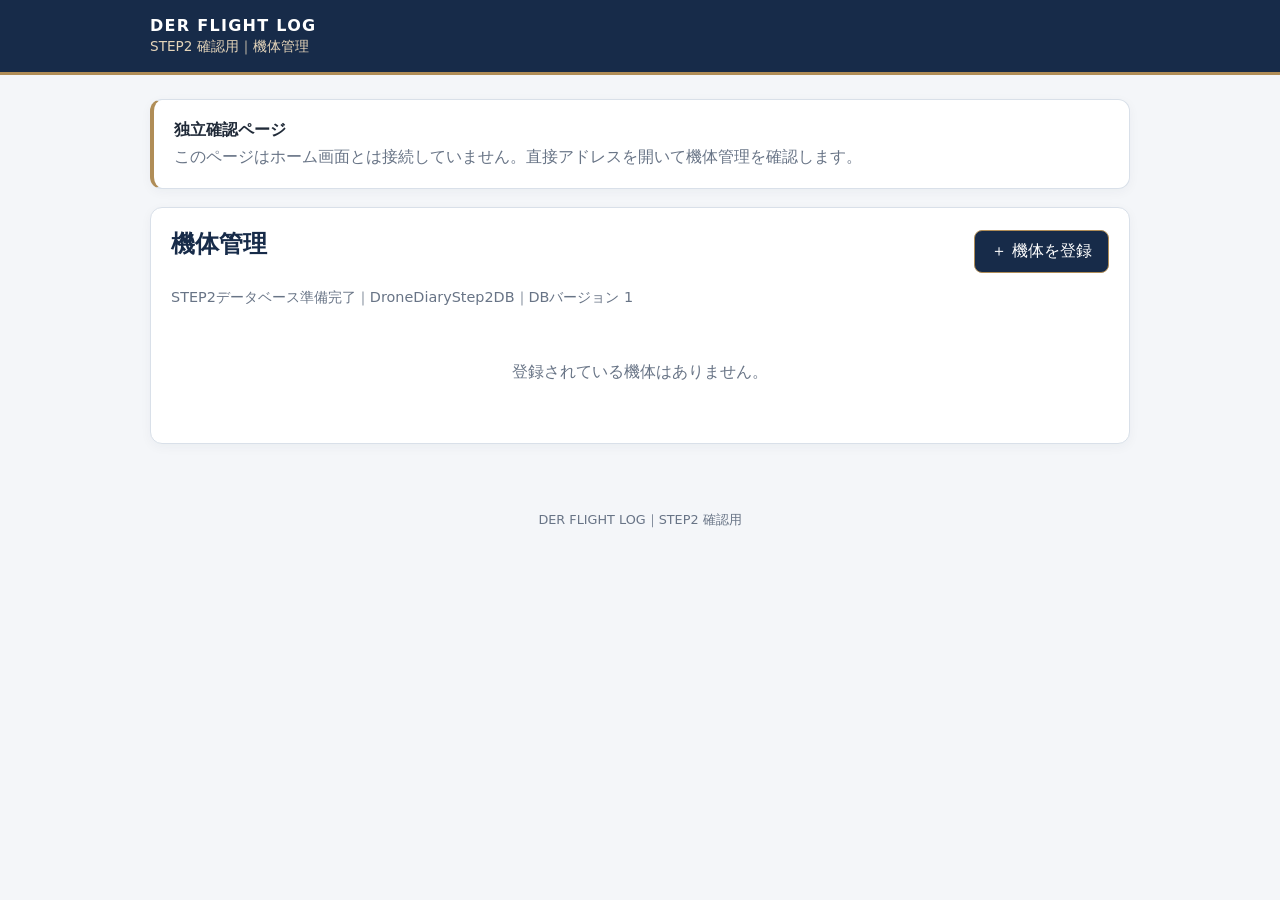
==== index.html @ 2423793d "Add files via upload" ====
<!doctype html>
<html lang="ja">
<head>
  <meta charset="utf-8">
  <meta name="viewport" content="width=device-width, initial-scale=1">
  <meta name="theme-color" content="#172B49">
  <title>DER FLIGHT LOG｜機体管理（確認用）</title>
  <link rel="manifest" href="./manifest.webmanifest">
  <link rel="stylesheet" href="./styles.css">
</head>
<body>
  <header class="topbar">
    <div class="brand">DER FLIGHT LOG</div>
    <div class="env">STEP2 確認用｜機体管理</div>
  </header>

  <main class="container">
    <section class="notice">
      <strong>独立確認ページ</strong>
      <p>このページはホーム画面とは接続していません。直接アドレスを開いて機体管理を確認します。</p>
    </section>

    <section class="panel">
      <div class="section-heading">
        <h1>機体管理</h1>
        <button id="newAircraftButton" class="primary">＋ 機体を登録</button>
      </div>
      <p id="dbStatus" class="muted" role="status">データベースを確認しています…</p>
      <div id="aircraftList" class="list"></div>
      <p id="emptyMessage" class="empty" hidden>登録されている機体はありません。</p>
    </section>

    <section id="editorPanel" class="panel" hidden>
      <div class="section-heading">
        <h2 id="editorTitle">機体を登録</h2>
        <button id="closeEditorButton" class="subtle">閉じる</button>
      </div>

      <form id="aircraftForm">
        <input type="hidden" id="aircraftId">

        <div class="form-grid">
          <label>機体名・呼称 <span class="required">必須</span>
            <input id="name" type="text" required maxlength="120">
          </label>
          <label>登録記号 <span class="required">必須</span>
            <input id="registrationMark" type="text" required maxlength="120">
          </label>
          <label>種類
            <input id="aircraftType" type="text" maxlength="120">
          </label>
          <label>型式
            <input id="model" type="text" maxlength="120">
            <small>型式認証を受けた機体は入力してください。</small>
          </label>
          <label>型式認証書番号
            <input id="typeCertificationNumber" type="text" maxlength="120">
            <small>型式認証を受けた機体は入力してください。</small>
          </label>
          <label>機体認証
            <select id="hasAircraftCertification" required>
              <option value="">選択してください</option>
              <option value="true">あり</option>
              <option value="false">なし</option>
            </select>
          </label>
        </div>

        <div id="aircraftCertificationFields" class="conditional-box" hidden>
          <h3>機体認証の情報</h3>
          <p class="muted">機体認証が「あり」の場合に入力してください。</p>
          <div class="form-grid">
            <label>機体認証の区分 <span class="required">必須</span>
              <input id="aircraftCertificationClass" type="text" maxlength="120">
            </label>
            <label>機体認証書番号 <span class="required">必須</span>
              <input id="aircraftCertificationNumber" type="text" maxlength="120">
            </label>
          </div>
        </div>

        <div class="form-grid">
          <label>設計製造者 <span class="required">必須</span>
            <input id="manufacturer" type="text" required maxlength="120">
          </label>
          <label>製造番号 <span class="required">必須</span>
            <input id="serialNumber" type="text" required maxlength="120">
          </label>
          <label>リモートID型式
            <input id="remoteIdType" type="text" maxlength="120">
          </label>
          <fieldset class="hours-field">
            <legend>登録時点の総飛行時間 <span class="required">必須</span></legend>
            <div class="hours-inputs">
              <label>時間
                <input id="totalHours" type="number" min="0" step="1" value="0" required>
              </label>
              <label>分
                <input id="totalMinutes" type="number" min="0" max="59" step="1" value="0" required>
              </label>
            </div>
            <small>0時間0分で登録できます。</small>
          </fieldset>
          <label>使用状態
            <select id="status" required>
              <option value="使用中">使用中</option>
              <option value="使用停止">使用停止</option>
            </select>
          </label>
        </div>

        <label class="full-width">備考
          <textarea id="notes" rows="3" maxlength="2000"></textarea>
        </label>

        <label id="editReasonWrap" class="full-width" hidden>編集理由（任意）
          <input id="editReason" type="text" maxlength="500">
        </label>

        <div class="actions">
          <button type="submit" class="primary">保存する</button>
          <button type="button" id="cancelEditButton" class="subtle">キャンセル</button>
        </div>
        <p id="formMessage" class="form-message" role="alert"></p>
      </form>
    </section>
  </main>

  <footer>DER FLIGHT LOG｜STEP2 確認用</footer>
  <script type="module" src="./aircraft.js"></script>
</body>
</html>
---- styles.css ----
* { box-sizing: border-box; }
:root {
  color-scheme: light;
  --navy: #172B49;
  --navy2: #243b60;
  --gold: #B08D57;
  --paper: #f4f6f9;
  --ink: #202a38;
  --muted: #687486;
  --line: #d9e0e9;
}
body { margin: 0; background: var(--paper); color: var(--ink); font-family: system-ui, -apple-system, "Segoe UI", sans-serif; }
.topbar { background: var(--navy); color: white; padding: 16px max(20px, calc((100% - 980px)/2)); border-bottom: 3px solid var(--gold); }
.brand { font-weight: 800; letter-spacing: .08em; }
.env { color: #e5d5ba; font-size: .85rem; margin-top: 3px; }
.container { width: min(980px, calc(100% - 28px)); margin: 24px auto 48px; }
.notice, .panel { background: white; border: 1px solid var(--line); border-radius: 12px; padding: 20px; margin-bottom: 18px; box-shadow: 0 3px 12px #1a2b4a0b; }
.notice { border-left: 4px solid var(--gold); }
.notice p { margin: 6px 0 0; color: var(--muted); }
.section-heading { display: flex; align-items: center; justify-content: space-between; gap: 12px; }
h1, h2, h3 { color: var(--navy); margin: 0 0 14px; }
h1 { font-size: 1.5rem; }
h2 { font-size: 1.25rem; }
h3 { font-size: 1rem; }
button { border: 1px solid var(--gold); border-radius: 8px; padding: 10px 16px; font: inherit; cursor: pointer; }
button:disabled { opacity: .5; cursor: not-allowed; }
.primary { color: white; background: var(--navy); }
.subtle { background: white; color: var(--navy); }
.muted, small { color: var(--muted); }
.muted { font-size: .9rem; }
.list { display: grid; gap: 10px; margin-top: 14px; }
.aircraft-card { border: 1px solid var(--line); border-left: 4px solid var(--gold); border-radius: 9px; padding: 14px; display: flex; justify-content: space-between; gap: 16px; align-items: center; }
.aircraft-card h3 { margin: 0 0 5px; }
.card-meta { color: var(--muted); font-size: .88rem; }
.card-actions { display: flex; flex-wrap: wrap; gap: 7px; }
.badge { display: inline-block; border-radius: 20px; padding: 3px 9px; font-size: .78rem; background: #e8edf4; color: var(--navy); margin-left: 6px; }
.badge.stopped { background: #f8e9e7; color: #8a3027; }
.empty { text-align: center; padding: 24px; color: var(--muted); }
form { margin-top: 12px; }
.form-grid { display: grid; grid-template-columns: repeat(2, minmax(0, 1fr)); gap: 14px; margin-bottom: 14px; }
label { display: block; font-weight: 600; font-size: .92rem; }
input, select, textarea { display: block; width: 100%; margin-top: 6px; border: 1px solid #c8d1dd; border-radius: 7px; padding: 10px; background: white; color: var(--ink); font: inherit; }
input:focus, select:focus, textarea:focus { outline: 2px solid #B08D5744; border-color: var(--gold); }
small { display: block; font-weight: 400; margin-top: 5px; line-height: 1.5; }
.required { color: #9b3b2f; font-size: .75rem; margin-left: 4px; }
.conditional-box { background: #f8f6f1; border: 1px solid #dfcfb4; border-radius: 9px; padding: 15px; margin: 10px 0 16px; }
.hours-field { border: 1px solid var(--line); border-radius: 8px; padding: 12px; margin: 0; min-width: 0; }
.hours-inputs { display: grid; grid-template-columns: 1fr 1fr; gap: 10px; }
.full-width { margin: 14px 0; }
.actions { display: flex; gap: 9px; margin-top: 18px; }
.form-message { color: #9b3b2f; min-height: 1.3em; }
footer { text-align: center; padding: 20px; color: var(--muted); font-size: .8rem; }
@media (max-width: 650px) {
  .form-grid { grid-template-columns: 1fr; }
  .aircraft-card { align-items: flex-start; flex-direction: column; }
  .section-heading { align-items: flex-start; }
}
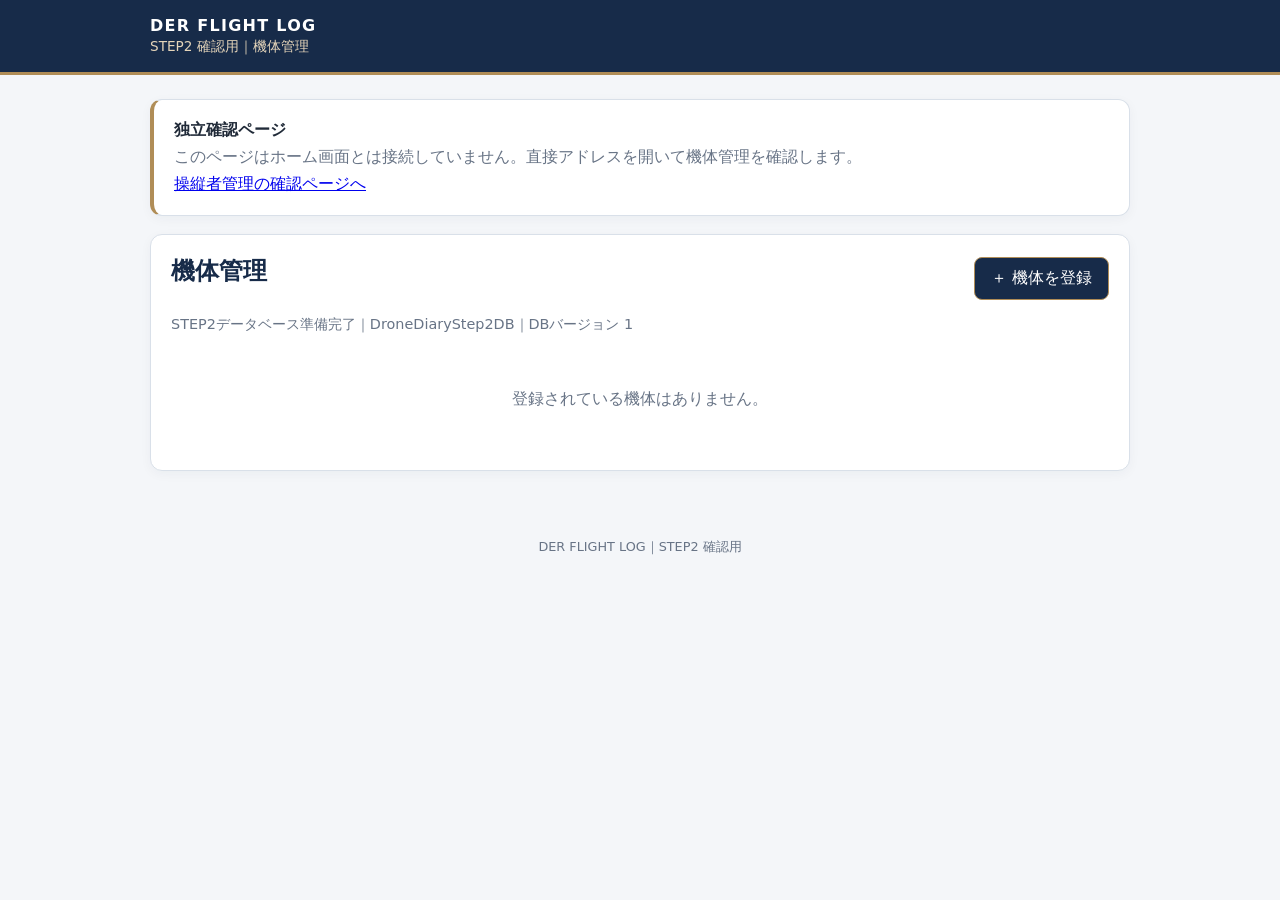
==== commit be5a2ae6: "Add files via upload" ====
--- a/index.html
+++ b/index.html
@@ -13,13 +13,12 @@
     <div class="brand">DER FLIGHT LOG</div>
     <div class="env">STEP2 確認用｜機体管理</div>
   </header>
-
   <main class="container">
     <section class="notice">
       <strong>独立確認ページ</strong>
       <p>このページはホーム画面とは接続していません。直接アドレスを開いて機体管理を確認します。</p>
+      <p><a href="./pilots.html">操縦者管理の確認ページへ</a></p>
     </section>
-
     <section class="panel">
       <div class="section-heading">
         <h1>機体管理</h1>
@@ -29,7 +28,6 @@
       <div id="aircraftList" class="list"></div>
       <p id="emptyMessage" class="empty" hidden>登録されている機体はありません。</p>
     </section>
-
     <section id="editorPanel" class="panel" hidden>
       <div class="section-heading">
         <h2 id="editorTitle">機体を登録</h2>
@@ -38,7 +36,6 @@
 
       <form id="aircraftForm">
         <input type="hidden" id="aircraftId">
-
         <div class="form-grid">
           <label>機体名・呼称 <span class="required">必須</span>
             <input id="name" type="text" required maxlength="120">
@@ -65,7 +62,6 @@
             </select>
           </label>
         </div>
-
         <div id="aircraftCertificationFields" class="conditional-box" hidden>
           <h3>機体認証の情報</h3>
           <p class="muted">機体認証が「あり」の場合に入力してください。</p>
@@ -78,7 +74,6 @@
             </label>
           </div>
         </div>
-
         <div class="form-grid">
           <label>設計製造者 <span class="required">必須</span>
             <input id="manufacturer" type="text" required maxlength="120">
@@ -108,7 +103,6 @@
             </select>
           </label>
         </div>
-
         <label class="full-width">備考
           <textarea id="notes" rows="3" maxlength="2000"></textarea>
         </label>
@@ -116,7 +110,6 @@
         <label id="editReasonWrap" class="full-width" hidden>編集理由（任意）
           <input id="editReason" type="text" maxlength="500">
         </label>
-
         <div class="actions">
           <button type="submit" class="primary">保存する</button>
           <button type="button" id="cancelEditButton" class="subtle">キャンセル</button>
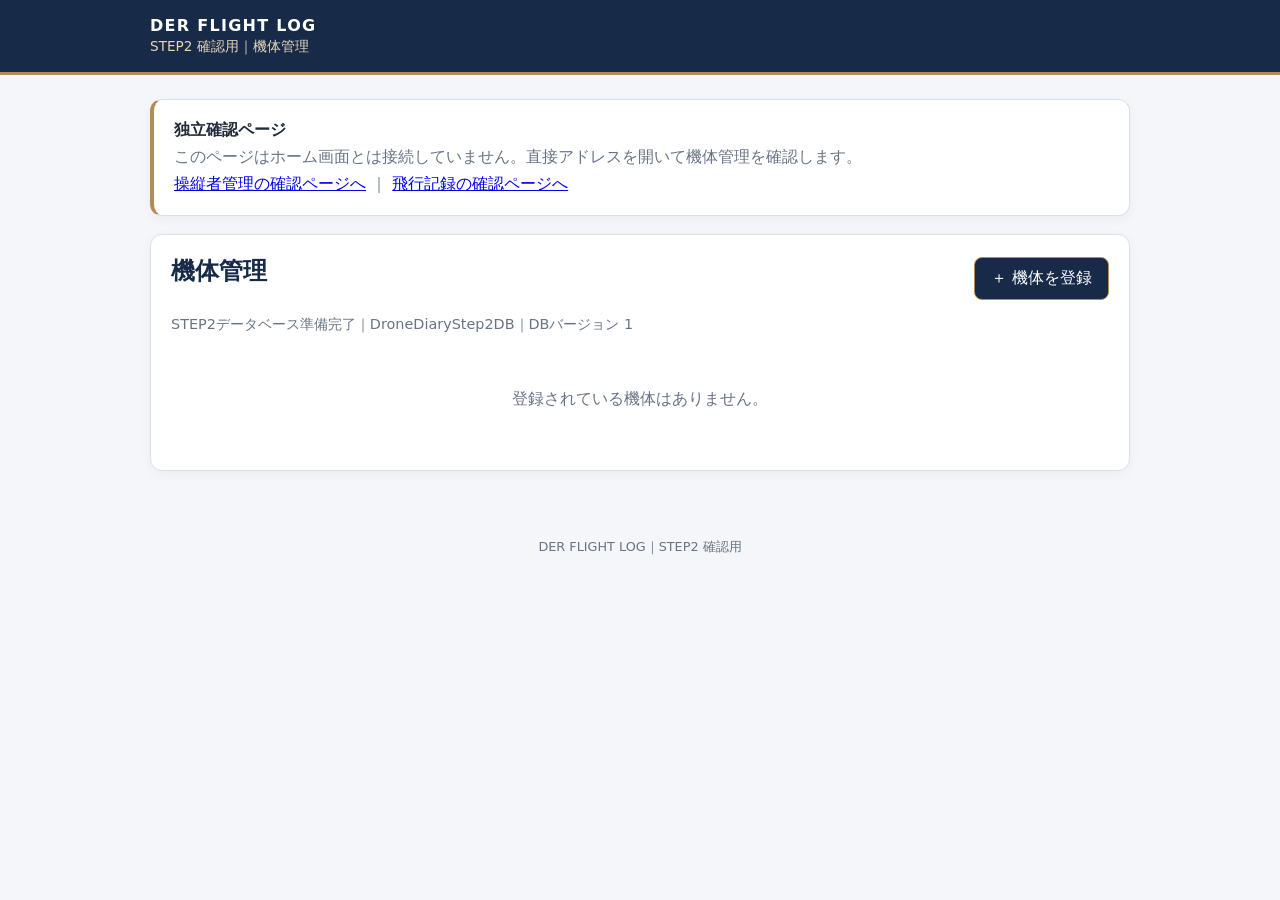
==== commit 18020cf5: "Update index.html" ====
--- a/index.html
+++ b/index.html
@@ -13,12 +13,18 @@
     <div class="brand">DER FLIGHT LOG</div>
     <div class="env">STEP2 確認用｜機体管理</div>
   </header>
+
   <main class="container">
     <section class="notice">
       <strong>独立確認ページ</strong>
       <p>このページはホーム画面とは接続していません。直接アドレスを開いて機体管理を確認します。</p>
-      <p><a href="./pilots.html">操縦者管理の確認ページへ</a></p>
+      <p>
+        <a href="./pilots.html">操縦者管理の確認ページへ</a>
+        ｜
+        <a href="./flights.html">飛行記録の確認ページへ</a>
+      </p>
     </section>
+
     <section class="panel">
       <div class="section-heading">
         <h1>機体管理</h1>
@@ -28,6 +34,7 @@
       <div id="aircraftList" class="list"></div>
       <p id="emptyMessage" class="empty" hidden>登録されている機体はありません。</p>
     </section>
+
     <section id="editorPanel" class="panel" hidden>
       <div class="section-heading">
         <h2 id="editorTitle">機体を登録</h2>
@@ -36,6 +43,7 @@
 
       <form id="aircraftForm">
         <input type="hidden" id="aircraftId">
+
         <div class="form-grid">
           <label>機体名・呼称 <span class="required">必須</span>
             <input id="name" type="text" required maxlength="120">
@@ -62,6 +70,7 @@
             </select>
           </label>
         </div>
+
         <div id="aircraftCertificationFields" class="conditional-box" hidden>
           <h3>機体認証の情報</h3>
           <p class="muted">機体認証が「あり」の場合に入力してください。</p>
@@ -74,6 +83,7 @@
             </label>
           </div>
         </div>
+
         <div class="form-grid">
           <label>設計製造者 <span class="required">必須</span>
             <input id="manufacturer" type="text" required maxlength="120">
@@ -103,6 +113,7 @@
             </select>
           </label>
         </div>
+
         <label class="full-width">備考
           <textarea id="notes" rows="3" maxlength="2000"></textarea>
         </label>
@@ -110,6 +121,7 @@
         <label id="editReasonWrap" class="full-width" hidden>編集理由（任意）
           <input id="editReason" type="text" maxlength="500">
         </label>
+
         <div class="actions">
           <button type="submit" class="primary">保存する</button>
           <button type="button" id="cancelEditButton" class="subtle">キャンセル</button>
